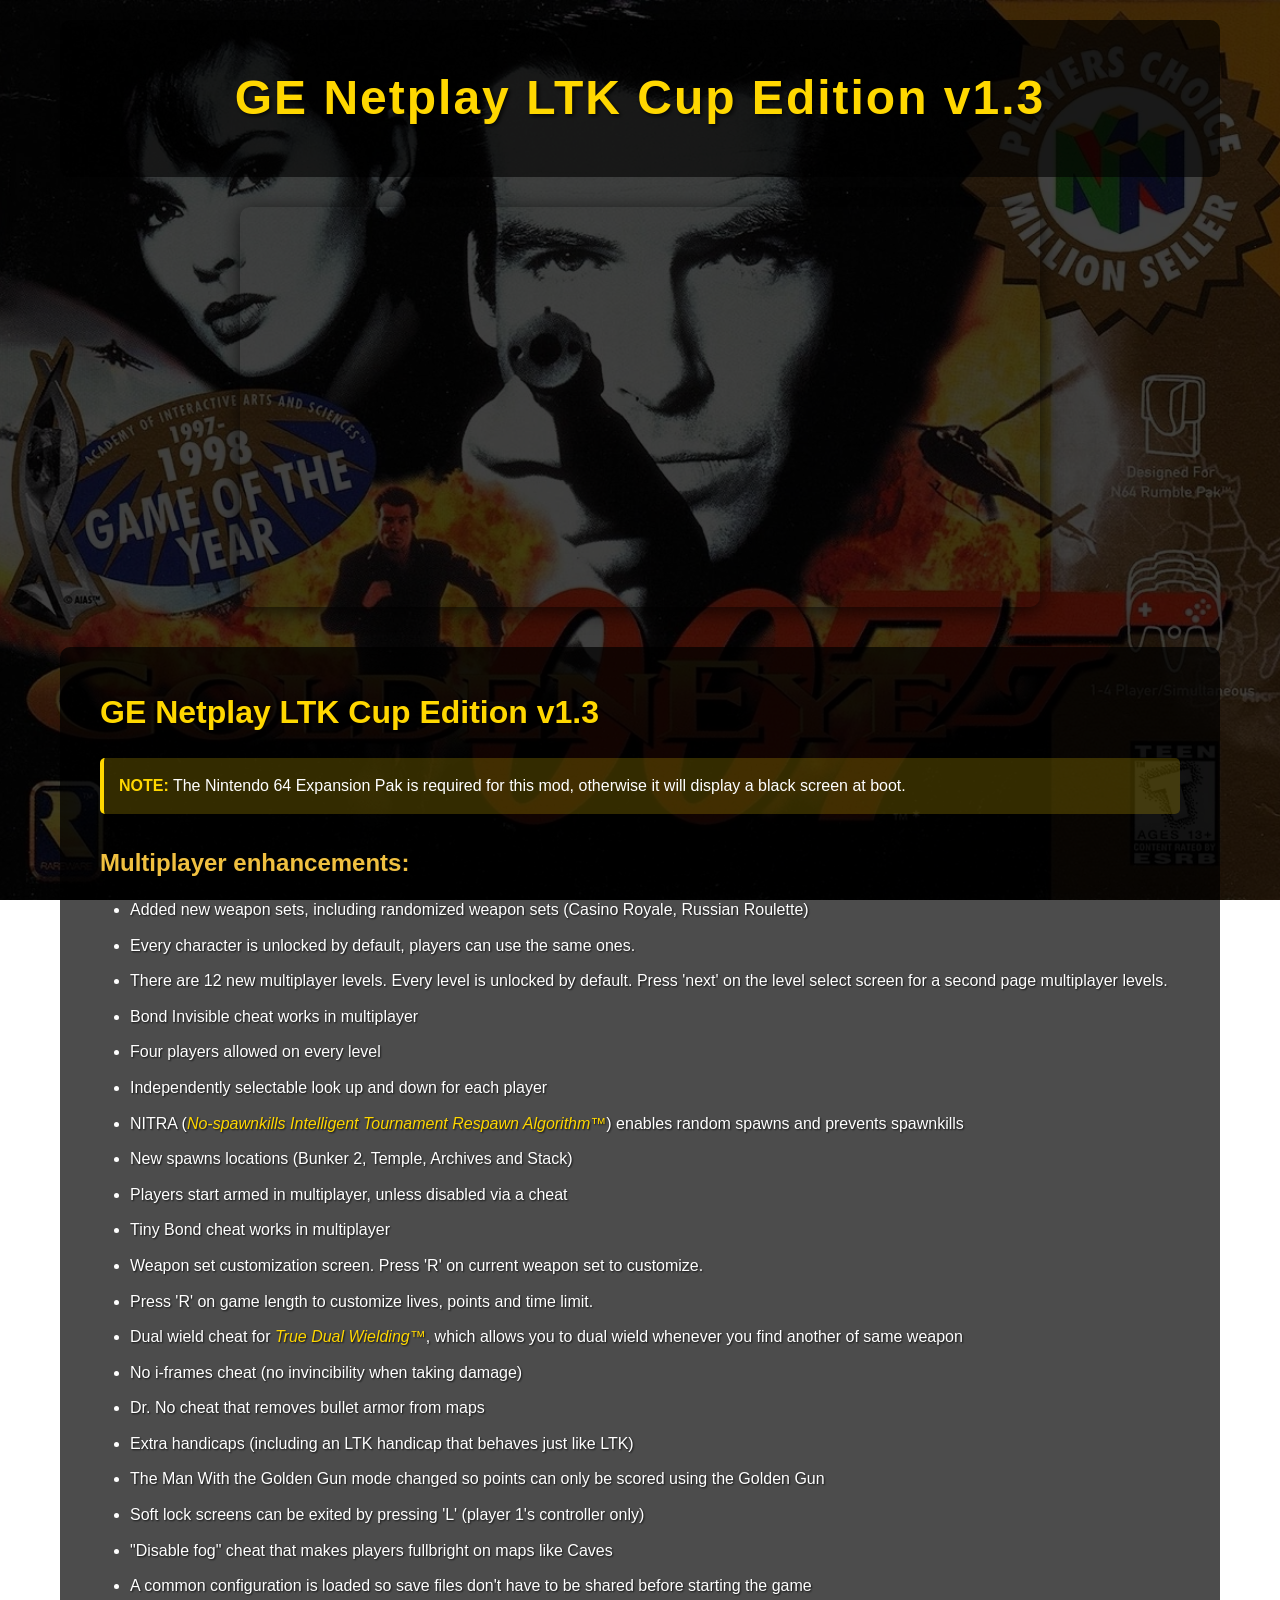
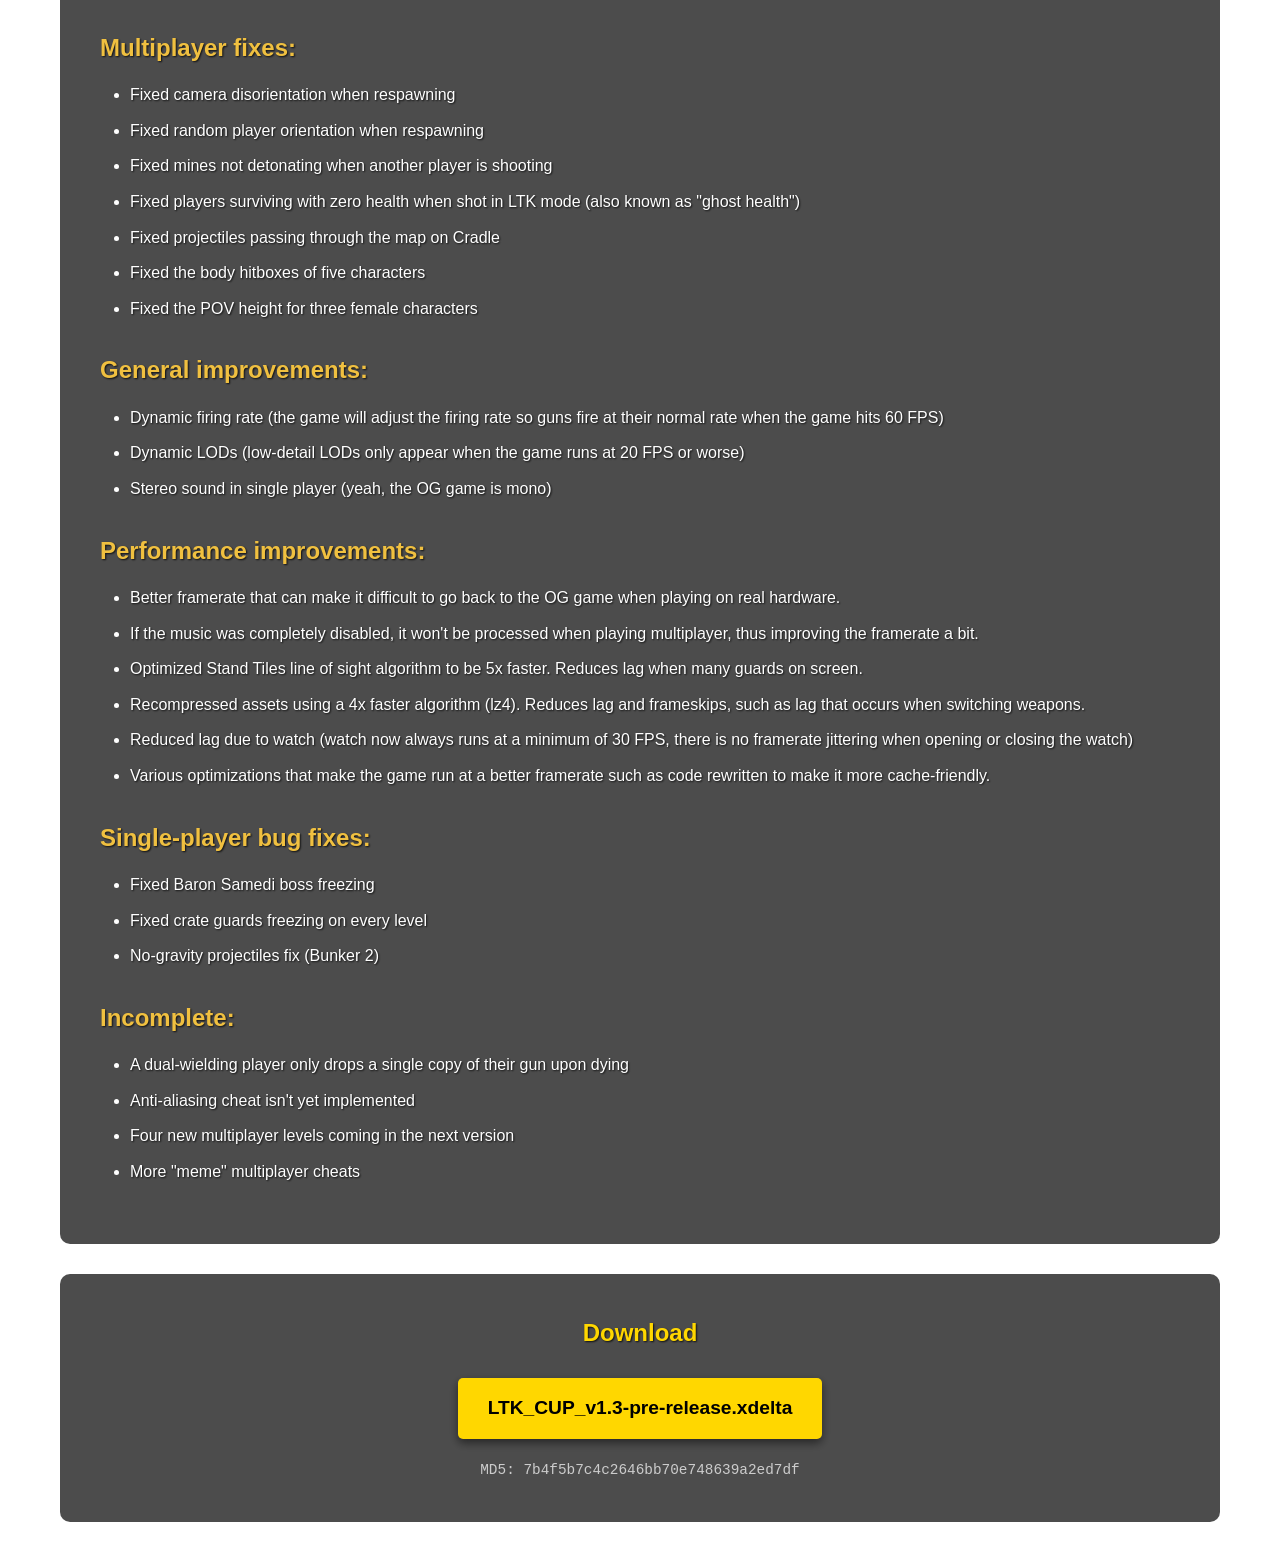
==== ltkcupmod/index.html @ 73a06ce9 "Add LTK Cup v1.3 website" ====
<!DOCTYPE html>
<html lang="en">
<head>
    <meta charset="UTF-8">
    <meta name="viewport" content="width=device-width, initial-scale=1.0">
    <title>GE Netplay LTK Cup Edition v1.3 - GoldenEye 007</title>
    <link rel="stylesheet" type="text/css" href="main.css">
</head>
<body>
    <div class="container">
        <header>
            <h1>GE Netplay LTK Cup Edition v1.3</h1>
        </header>

        <div class="video-container">
            <video autoplay muted loop playsinline>
            <source src="demo.mp4" type="video/mp4">
            Your browser does not support the video tag.
            </video>
        </div>

        <main class="content">
            <h2>GE Netplay LTK Cup Edition v1.3</h2>
            
            <div class="note">
                <strong>NOTE:</strong> The Nintendo 64 Expansion Pak is required for this mod, otherwise it will display a black screen at boot.
            </div>

            <h3>Multiplayer enhancements:</h3>
            
            <ul>
                <li>Added new weapon sets, including randomized weapon sets (Casino Royale, Russian Roulette)</li>
                <li>Every character is unlocked by default, players can use the same ones.</li>
                <li>There are 12 new multiplayer levels. Every level is unlocked by default. Press 'next' on the level select screen for a second page multiplayer levels.</li>
                <li>Bond Invisible cheat works in multiplayer</li>
                <li>Four players allowed on every level</li>
                <!--<li>Hold D-pad Down or C-Down when selecting a character to activate glasses</li>-->
                <li>Independently selectable look up and down for each player</li>
                <li>NITRA (<em>No-spawnkills Intelligent Tournament Respawn Algorithm™</em>) enables random spawns and prevents spawnkills</li>
                <li>New spawns locations (Bunker 2, Temple, Archives and Stack)</li>
                <li>Players start armed in multiplayer, unless disabled via a cheat</li>
                <li>Tiny Bond cheat works in multiplayer</li>
                <li>Weapon set customization screen. Press 'R' on current weapon set to customize.</li>
                <li>Press 'R' on game length to customize lives, points and time limit.</li>
                <li>Dual wield cheat for <em>True Dual Wielding™</em>, which allows you to dual wield whenever you find another of same weapon</li>
                <li>No i-frames cheat (no invincibility when taking damage)</li>
                <li>Dr. No cheat that removes bullet armor from maps</li>
                <li>Extra handicaps (including an LTK handicap that behaves just like LTK)</li>
                <li>The Man With the Golden Gun mode changed so points can only be scored using the Golden Gun</li>
                <li>Soft lock screens can be exited by pressing 'L' (player 1's controller only)</li>
                <li>"Disable fog" cheat that makes players fullbright on maps like Caves</li>
                <li>A common configuration is loaded so save files don't have to be shared before starting the game</li>
            </ul>

            <h3>Multiplayer fixes:</h3>
            
            <ul>
                <li>Fixed camera disorientation when respawning</li>
                <li>Fixed random player orientation when respawning</li>
                <li>Fixed mines not detonating when another player is shooting</li>
                <li>Fixed players surviving with zero health when shot in LTK mode (also known as "ghost health")</li>
                <li>Fixed projectiles passing through the map on Cradle</li>
                <li>Fixed the body hitboxes of five characters</li>
                <li>Fixed the POV height for three female characters</li>

            </ul>

            <h3>General improvements:</h3>

            <ul>
                <li>Dynamic firing rate (the game will adjust the firing rate so guns fire at their normal rate when the game hits 60 FPS)</li>
                <li>Dynamic LODs (low-detail LODs only appear when the game runs at 20 FPS or worse)</li>
                <li>Stereo sound in single player (yeah, the OG game is mono)</li>

            </ul>

            <h3>Performance improvements:</h3>

            <ul>
                <li>Better framerate that can make it difficult to go back to the OG game when playing on real hardware.</li>
                <li>If the music was completely disabled, it won't be processed when playing multiplayer, thus improving the framerate a bit.</li>
                <li>Optimized Stand Tiles line of sight algorithm to be 5x faster. Reduces lag when many guards on screen.</li>
                <li>Recompressed assets using a 4x faster algorithm (lz4). Reduces lag and frameskips, such as lag that occurs when switching weapons.</li>
                <li>Reduced lag due to watch (watch now always runs at a minimum of 30 FPS, there is no framerate jittering when opening or closing the watch)</li>
                <li>Various optimizations that make the game run at a better framerate such as code rewritten to make it more cache-friendly.</li>
            </ul>

            <h3>Single-player bug fixes:</h3>

            <ul>
                <li>Fixed Baron Samedi boss freezing</li>
                <li>Fixed crate guards freezing on every level</li>
                <li>No-gravity projectiles fix (Bunker 2)</li>
            </ul>

            <h3>Incomplete:</h3>
            <ul>
                <li>A dual-wielding player only drops a single copy of their gun upon dying</li>
                <li>Anti-aliasing cheat isn't yet implemented</li>
                <li>Four new multiplayer levels coming in the next version</li>
                <li>More "meme" multiplayer cheats</li>
            </ul>
        </main>

        <footer>
            <div class="download-section">
                <h3>Download</h3>
                <p>
                    <a href="LTK_CUP_v1.3-pre-release.xdelta" class="download-link">LTK_CUP_v1.3-pre-release.xdelta</a>
                </p>
                <p class="md5">MD5: 7b4f5b7c4c2646bb70e748639a2ed7df</p>
            </div>
        </footer>
    </div>
</body>
</html>
---- ltkcupmod/main.css ----
* {
    margin: 0;
    padding: 0;
    box-sizing: border-box;
}

body {
    font-family: 'Segoe UI', Tahoma, Geneva, Verdana, sans-serif;
    background-image: url('GoldenEye_007_cover.webp');
    background-size: cover;
    background-position: center;
    background-attachment: fixed;
    background-repeat: no-repeat;
    color: #ffffff;
    line-height: 1.6;
    position: relative;
}

body::before {
    content: '';
    position: fixed;
    top: 0;
    left: 0;
    width: 100%;
    height: 100%;
    background-color: rgba(0, 0, 0, 0.75);
    z-index: -1;
}

.container {
    max-width: 1200px;
    margin: 0 auto;
    padding: 20px;
}

header {
    text-align: center;
    padding: 40px 20px;
    background-color: rgba(0, 0, 0, 0.6);
    border-radius: 10px;
    margin-bottom: 30px;
}

h1 {
    color: #ffd700;
    font-size: 3em;
    text-shadow: 2px 2px 4px rgba(0, 0, 0, 0.8);
    letter-spacing: 2px;
}

.video-container {
    width: 100%;
    max-width: 800px;
    margin: 0 auto 40px;
    border-radius: 10px;
    overflow: hidden;
    box-shadow: 0 4px 20px rgba(0, 0, 0, 0.7);
}

.video-container video {
    width: 100%;
    height: auto;
    display: block;
}

.content {
    background-color: rgba(0, 0, 0, 0.7);
    padding: 40px;
    border-radius: 10px;
    margin-bottom: 30px;
}

h2 {
    color: #ffd700;
    font-size: 2em;
    margin-bottom: 20px;
    text-shadow: 1px 1px 3px rgba(0, 0, 0, 0.8);
}

h3 {
    color: #f0c040;
    font-size: 1.5em;
    margin-top: 30px;
    margin-bottom: 15px;
    text-shadow: 1px 1px 2px rgba(0, 0, 0, 0.8);
}

.note {
    background-color: rgba(255, 215, 0, 0.2);
    border-left: 4px solid #ffd700;
    padding: 15px;
    margin: 20px 0;
    border-radius: 5px;
}

.note strong {
    color: #ffd700;
}

ul {
    list-style-position: outside;
    margin-left: 30px;
    margin-bottom: 20px;
}

li {
    margin-bottom: 10px;
    text-shadow: 1px 1px 2px rgba(0, 0, 0, 0.8);
}

em {
    color: #ffd700;
    font-style: italic;
}

footer {
    background-color: rgba(0, 0, 0, 0.7);
    padding: 40px;
    border-radius: 10px;
    text-align: center;
}

.download-section h3 {
    margin-top: 0;
    color: #ffd700;
}

.download-link {
    display: inline-block;
    background-color: #ffd700;
    color: #000;
    padding: 15px 30px;
    text-decoration: none;
    border-radius: 5px;
    font-weight: bold;
    font-size: 1.2em;
    transition: all 0.3s ease;
    box-shadow: 0 4px 10px rgba(0, 0, 0, 0.5);
    margin: 10px 0;
}

.download-link:hover {
    background-color: #ffed4e;
    transform: translateY(-2px);
    box-shadow: 0 6px 15px rgba(0, 0, 0, 0.7);
}

.md5 {
    color: #ccc;
    font-family: 'Courier New', monospace;
    font-size: 0.9em;
    margin-top: 10px;
}

@media (max-width: 768px) {
    h1 {
        font-size: 2em;
    }
    
    h2 {
        font-size: 1.5em;
    }
    
    .content {
        padding: 20px;
    }
    
    footer {
        padding: 20px;
    }
}
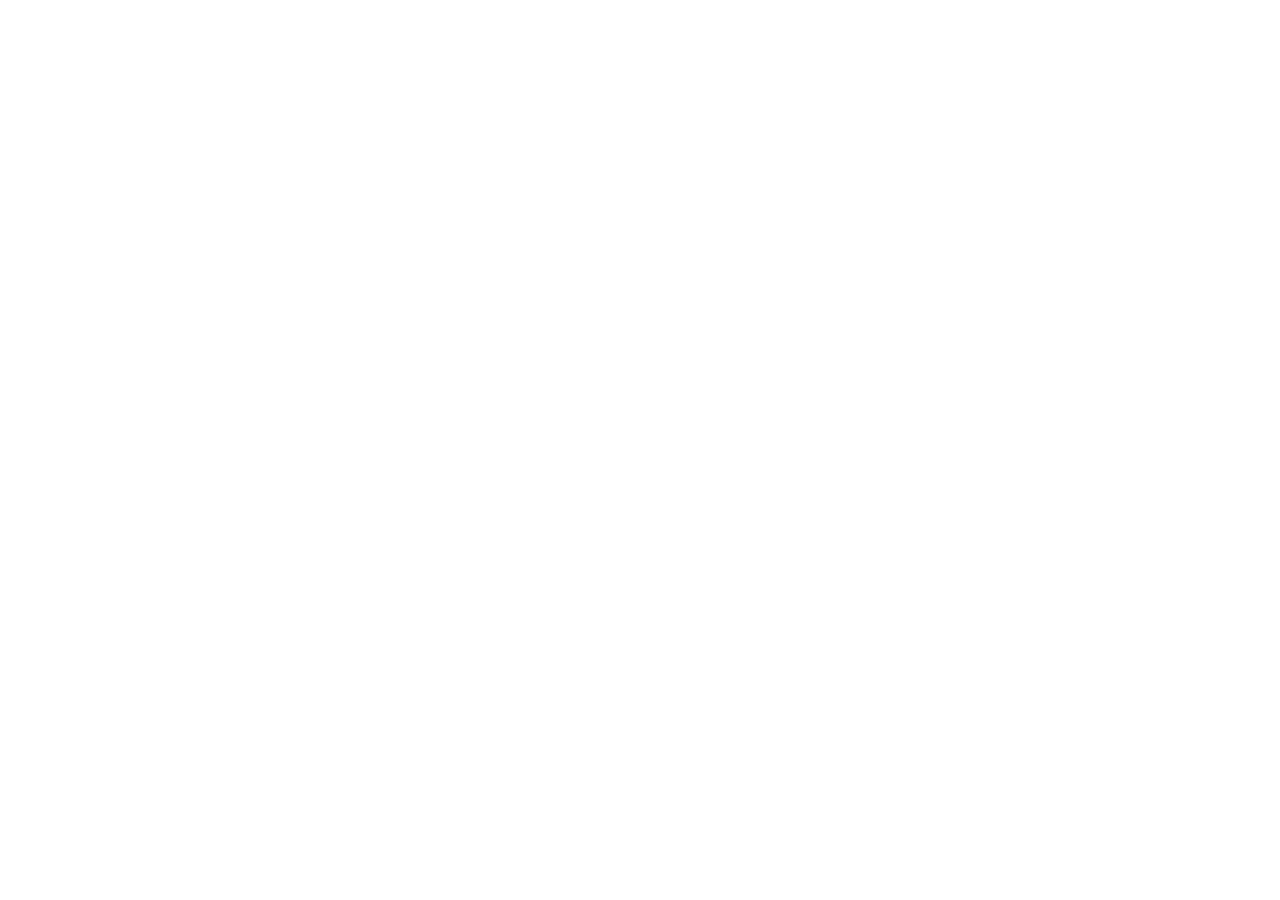
==== commit d894b3f2: "Update website to redirect" ====
--- a/ltkcupmod/index.html
+++ b/ltkcupmod/index.html
@@ -2,8 +2,25 @@
 <html lang="en">
 <head>
     <meta charset="UTF-8">
-    <meta name="viewport" content="width=device-width, initial-scale=1.0">
-    <title>GE Netplay LTK Cup Edition v1.3 - GoldenEye 007</title>
+    <meta http-equiv="refresh" content="0; url=https://goldeneye-ltk.github.io/">
+    <link rel="canonical" href="https://goldeneye-ltk.github.io/">
+    <script>window.location.replace("https://goldeneye-ltk.github.io/");</script>
+    <title>Redirecting...</title>
+
+    <!-- Open Graph / Discord Embed Tags -->
+    <meta property="og:type" content="website">
+    <meta property="og:title" content="GE Netplay LTK Cup Edition v1.3">
+    <meta property="og:description" content="A comprehensive GoldenEye 007 multiplayer mod with performance improvements, quality of life features, anti-spawnkill system, and bug fixes.">
+    <meta property="og:image" content="https://axdoomer.github.io/ltkcupmod/GoldenEye_007_cover.webp">
+    <meta property="og:url" content="https://axdoomer.github.io/ltkcupmod/">
+    <meta property="og:site_name" content="LTK Cup Mod">
+    
+    <!-- Twitter Card Tags (also used by Discord) -->
+    <meta name="twitter:card" content="summary_large_image">
+    <meta name="twitter:title" content="GE Netplay LTK Cup Edition v1.3">
+    <meta name="twitter:description" content="A comprehensive GoldenEye 007 multiplayer mod with performance improvements, quality of life features, anti-spawnkill system, and bug fixes.">
+    <meta name="twitter:image" content="https://axdoomer.github.io/ltkcupmod/GoldenEye_007_cover.webp">
+    
     <link rel="stylesheet" type="text/css" href="main.css">
 </head>
 <body>
@@ -12,105 +29,9 @@
             <h1>GE Netplay LTK Cup Edition v1.3</h1>
         </header>
 
-        <div class="video-container">
-            <video autoplay muted loop playsinline>
-            <source src="demo.mp4" type="video/mp4">
-            Your browser does not support the video tag.
-            </video>
-        </div>
-
         <main class="content">
-            <h2>GE Netplay LTK Cup Edition v1.3</h2>
-            
-            <div class="note">
-                <strong>NOTE:</strong> The Nintendo 64 Expansion Pak is required for this mod, otherwise it will display a black screen at boot.
-            </div>
-
-            <h3>Multiplayer enhancements:</h3>
-            
-            <ul>
-                <li>Added new weapon sets, including randomized weapon sets (Casino Royale, Russian Roulette)</li>
-                <li>Every character is unlocked by default, players can use the same ones.</li>
-                <li>There are 12 new multiplayer levels. Every level is unlocked by default. Press 'next' on the level select screen for a second page multiplayer levels.</li>
-                <li>Bond Invisible cheat works in multiplayer</li>
-                <li>Four players allowed on every level</li>
-                <!--<li>Hold D-pad Down or C-Down when selecting a character to activate glasses</li>-->
-                <li>Independently selectable look up and down for each player</li>
-                <li>NITRA (<em>No-spawnkills Intelligent Tournament Respawn Algorithm™</em>) enables random spawns and prevents spawnkills</li>
-                <li>New spawns locations (Bunker 2, Temple, Archives and Stack)</li>
-                <li>Players start armed in multiplayer, unless disabled via a cheat</li>
-                <li>Tiny Bond cheat works in multiplayer</li>
-                <li>Weapon set customization screen. Press 'R' on current weapon set to customize.</li>
-                <li>Press 'R' on game length to customize lives, points and time limit.</li>
-                <li>Dual wield cheat for <em>True Dual Wielding™</em>, which allows you to dual wield whenever you find another of same weapon</li>
-                <li>No i-frames cheat (no invincibility when taking damage)</li>
-                <li>Dr. No cheat that removes bullet armor from maps</li>
-                <li>Extra handicaps (including an LTK handicap that behaves just like LTK)</li>
-                <li>The Man With the Golden Gun mode changed so points can only be scored using the Golden Gun</li>
-                <li>Soft lock screens can be exited by pressing 'L' (player 1's controller only)</li>
-                <li>"Disable fog" cheat that makes players fullbright on maps like Caves</li>
-                <li>A common configuration is loaded so save files don't have to be shared before starting the game</li>
-            </ul>
-
-            <h3>Multiplayer fixes:</h3>
-            
-            <ul>
-                <li>Fixed camera disorientation when respawning</li>
-                <li>Fixed random player orientation when respawning</li>
-                <li>Fixed mines not detonating when another player is shooting</li>
-                <li>Fixed players surviving with zero health when shot in LTK mode (also known as "ghost health")</li>
-                <li>Fixed projectiles passing through the map on Cradle</li>
-                <li>Fixed the body hitboxes of five characters</li>
-                <li>Fixed the POV height for three female characters</li>
-
-            </ul>
-
-            <h3>General improvements:</h3>
-
-            <ul>
-                <li>Dynamic firing rate (the game will adjust the firing rate so guns fire at their normal rate when the game hits 60 FPS)</li>
-                <li>Dynamic LODs (low-detail LODs only appear when the game runs at 20 FPS or worse)</li>
-                <li>Stereo sound in single player (yeah, the OG game is mono)</li>
-
-            </ul>
-
-            <h3>Performance improvements:</h3>
-
-            <ul>
-                <li>Better framerate that can make it difficult to go back to the OG game when playing on real hardware.</li>
-                <li>If the music was completely disabled, it won't be processed when playing multiplayer, thus improving the framerate a bit.</li>
-                <li>Optimized Stand Tiles line of sight algorithm to be 5x faster. Reduces lag when many guards on screen.</li>
-                <li>Recompressed assets using a 4x faster algorithm (lz4). Reduces lag and frameskips, such as lag that occurs when switching weapons.</li>
-                <li>Reduced lag due to watch (watch now always runs at a minimum of 30 FPS, there is no framerate jittering when opening or closing the watch)</li>
-                <li>Various optimizations that make the game run at a better framerate such as code rewritten to make it more cache-friendly.</li>
-            </ul>
-
-            <h3>Single-player bug fixes:</h3>
-
-            <ul>
-                <li>Fixed Baron Samedi boss freezing</li>
-                <li>Fixed crate guards freezing on every level</li>
-                <li>No-gravity projectiles fix (Bunker 2)</li>
-            </ul>
-
-            <h3>Incomplete:</h3>
-            <ul>
-                <li>A dual-wielding player only drops a single copy of their gun upon dying</li>
-                <li>Anti-aliasing cheat isn't yet implemented</li>
-                <li>Four new multiplayer levels coming in the next version</li>
-                <li>More "meme" multiplayer cheats</li>
-            </ul>
+            <h2>Redirecting to the latest website</h2>
         </main>
-
-        <footer>
-            <div class="download-section">
-                <h3>Download</h3>
-                <p>
-                    <a href="LTK_CUP_v1.3-pre-release.xdelta" class="download-link">LTK_CUP_v1.3-pre-release.xdelta</a>
-                </p>
-                <p class="md5">MD5: 7b4f5b7c4c2646bb70e748639a2ed7df</p>
-            </div>
-        </footer>
     </div>
 </body>
 </html>
